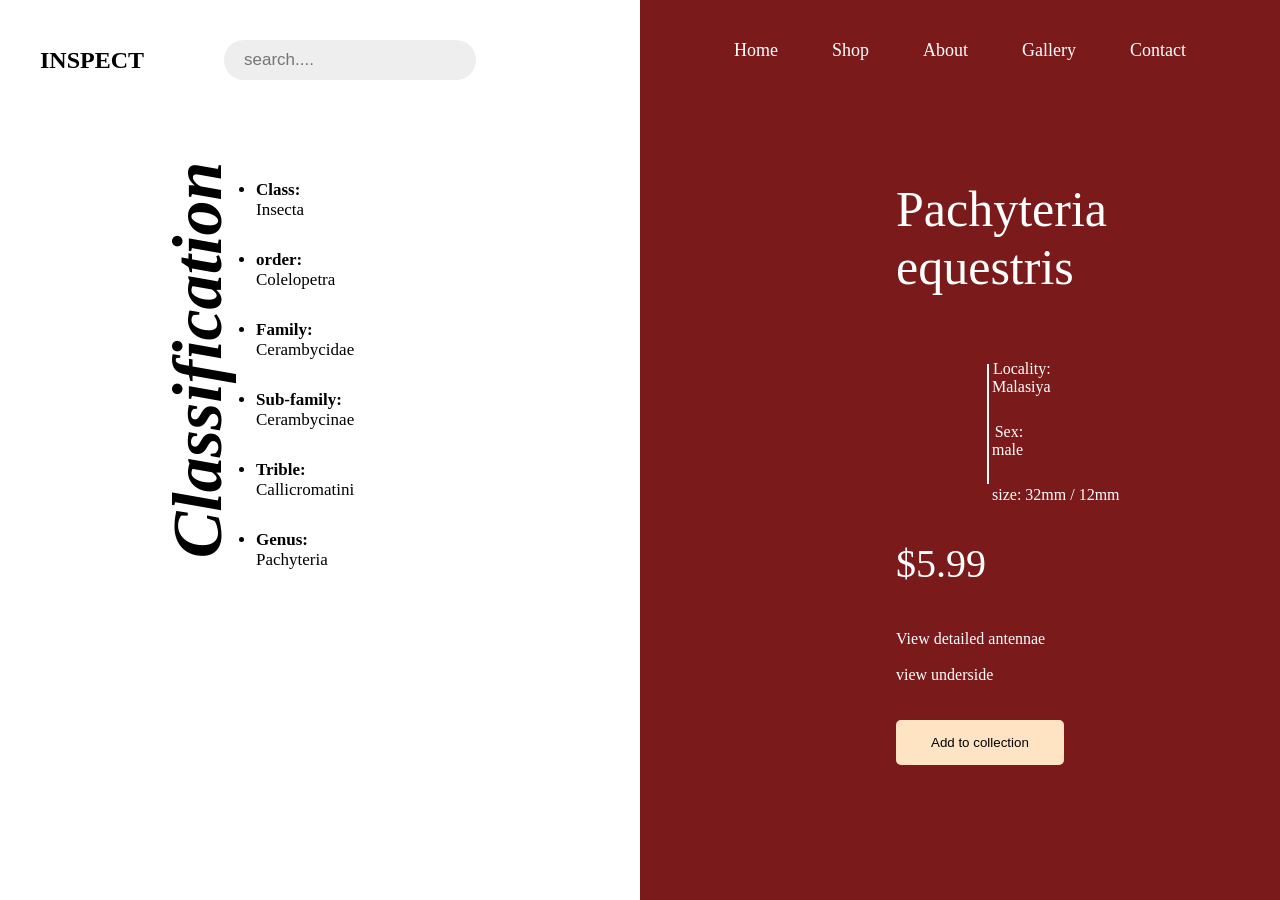
==== HARD/index.html @ 602a4f30 "first commit" ====
<!DOCTYPE html>
<html lang="en">
<head>
    <meta charset="UTF-8">
    <meta name="viewport" content="width=device-width, initial-scale=1.0">
    <title>Document</title>
    <link rel="stylesheet" href="https://cdnjs.cloudflare.com/ajax/libs/font-awesome/7.0.1/css/all.min.css" integrity="sha512-2SwdPD6INVrV/lHTZbO2nodKhrnDdJK9/kg2XD1r9uGqPo1cUbujc+IYdlYdEErWNu69gVcYgdxlmVmzTWnetw==" crossorigin="anonymous" referrerpolicy="no-referrer" />
    <link rel="stylesheet" href="style.css">
    <link
  href="https://cdn.jsdelivr.net/npm/remixicon@4.9.0/fonts/remixicon.css"
  rel="stylesheet"
/>
</head>
<body>
    <div id="main">
        <div class="container">
            <div class="left">
                <nav class="nav1">
                    <h2>INSPECT</h2>
                    <input class="search" type="text" placeholder="search....">
                </nav>
                <div class="content">
                    <h1>Classification</h1>
                    <ul>
                        <li>Class: <br> <span>Insecta</span></li>
                        <li>order: <br> <span>Colelopetra</span></li>
                        <li>Family: <br> <span>Cerambycidae</span></li>
                        <li>Sub-family: <br> <span>Cerambycinae</span></li>
                        <li>Trible: <br> <span>Callicromatini</span></li>
                        <li>Genus: <br> <span>Pachyteria</span></li>
                    </ul>
                </div>
            </div>
            
            <div class="right">
                <nav class="nav2">
                    <ul>
                        <li><a href="#">Home</a></li>
                        <li><a href="#">Shop</a></li>
                        <li><a href="#">About</a></li>
                        <li><a href="#">Gallery</a></li>
                        <li><a href="#">Contact</a></li>
                    </ul>
                </nav>
                <h1>Pachyteria <br> equestris</h1>
                <img src="https://i.pinimg.com/736x/d6/f8/4a/d6f84ab182d1fc9bb084d99dff8c2560.jpg" alt="">
                <div class="line"></div>
                
                 <h4 class="h-1"><i class="ri-map-pin-fill"></i> Locality: <br> Malasiya</h4>
                 <h4 class="h-2"><i class="fa-solid fa-mars"></i> Sex: <br> male</h4>
                 <h4 class="h-3"><i class="fa-solid fa-ruler-vertical"></i> size:  32mm / 12mm</h4>
                 <h2>$5.99</h2>
                 <p class="p1">View detailed antennae</p>
                 <p class="p2">view underside</p>
                 <button>Add to collection</button>
            </div>
            <img class="main-img" src="https://i.pinimg.com/736x/a4/e8/27/a4e82789c20b4d9cd4fd45c6af011ff9.jpg" alt="">
        </div>
    </div>
</body>
</html>
---- HARD/style.css ----
*{
    margin: 0;
    padding: 0;
    box-sizing: border-box;
}
html,body{
    height: 100%;
    width: 100%;
    background-color: lightgreen;
}
#main{
    height: 100%;
    width: 100%;
}
.container{
    height: 100%;
    width: 100%;
    display: flex;
}
.container .left{
    height: 100%;
    width: 50%;
    background-color: #fff;
    position: relative;
}
.container .left .nav1{
    display: flex;
    align-items: center;
    gap: 80px;
    padding: 40px;
}
.container .left .nav1 .search{
    padding: 10px 20px;
    border-radius: 20px;
    border: none;
    background-color: #eeeeee;
    font-size: 17px;
}
.content{
    position: absolute;
    position: relative;
}
.content h1{
    font-size: 70px;
    font-style: italic;
    transform: rotate(-90deg);
    position: absolute;
    margin-top: 200px;
}
.content ul {
    display: flex;
    flex-direction: column;
    gap: 30px;
    position: absolute;
    left: 40%;
    margin-top: 60px;
}
.content ul li {
    font-weight: bold;
    font-size: 17px;
}
.content ul li span{
    font-weight: 100;
}
.container .right{
    height: 100%;
    width: 50%;
    background-color: rgb(122, 26, 26);
    position: relative;
    color: #fff;
}
.container .right .nav2{
    padding: 40px;
}
.container .right .nav2 ul{
    display: flex;
    list-style: none;
    align-items: center;
    justify-content: space-evenly;
}
.nav2 ul li a{
    text-decoration: none;
    color: #fff;
    font-size: 18px;
    cursor: pointer;

}
.nav2 ul li a:hover{
    color: bisque;
    transition: all 0.5s ease;
}
.right img{
    height: 100px;
}
.right h1{
    color: #fff;
    font-size: 50px;
    position: absolute;
    top: 20%;
    left: 40%;
    font-weight: 100;
}
.right img{
    position: absolute;
    left: 40%;
    top: 40%;
}
.right .line{
    height: 1px;
    width: 120px;
    border: 1px solid #fff;
    position: absolute;
    top: 47%;
    left: 45%;
    transform: rotate(90deg);
}
.right .h-1{
    position: absolute;
    top: 40%;
    left: 55%;
    text-align: end;
    font-weight: 100;
}
.right .h-2{
    position: absolute;
    top: 47%;
    left: 55%;
    text-align: end;
    font-weight: 100;
}
.right .h-3{
    position: absolute;
    top: 54%;
    left: 55%;
    text-align: end;
    font-weight: 100;
}
.right h2{
    font-size: 40px;
    position: absolute;
    top: 60%;
    left: 40%;
    font-weight: 100;
}

.right .p1{
    position: absolute;
    top: 70%;
    left: 40%;
}
.right .p2{
    position: absolute;
    top: 74%;
    left: 40%;
}
.right button{
    padding: 15px 35px;
    background-color: bisque;
    color: black;
    border: none;
    border-radius: 5px;
    position: absolute;
    top: 80%;
    left: 40%;
    cursor: pointer;
    }
.right button:hover{
    color: bisque;
    background-color: #111;
    transition: all 0.5s ease;
}    
.container .main-img{
    position: absolute;
    left: 40%;
    top: 20%;
    height: 400px;
}
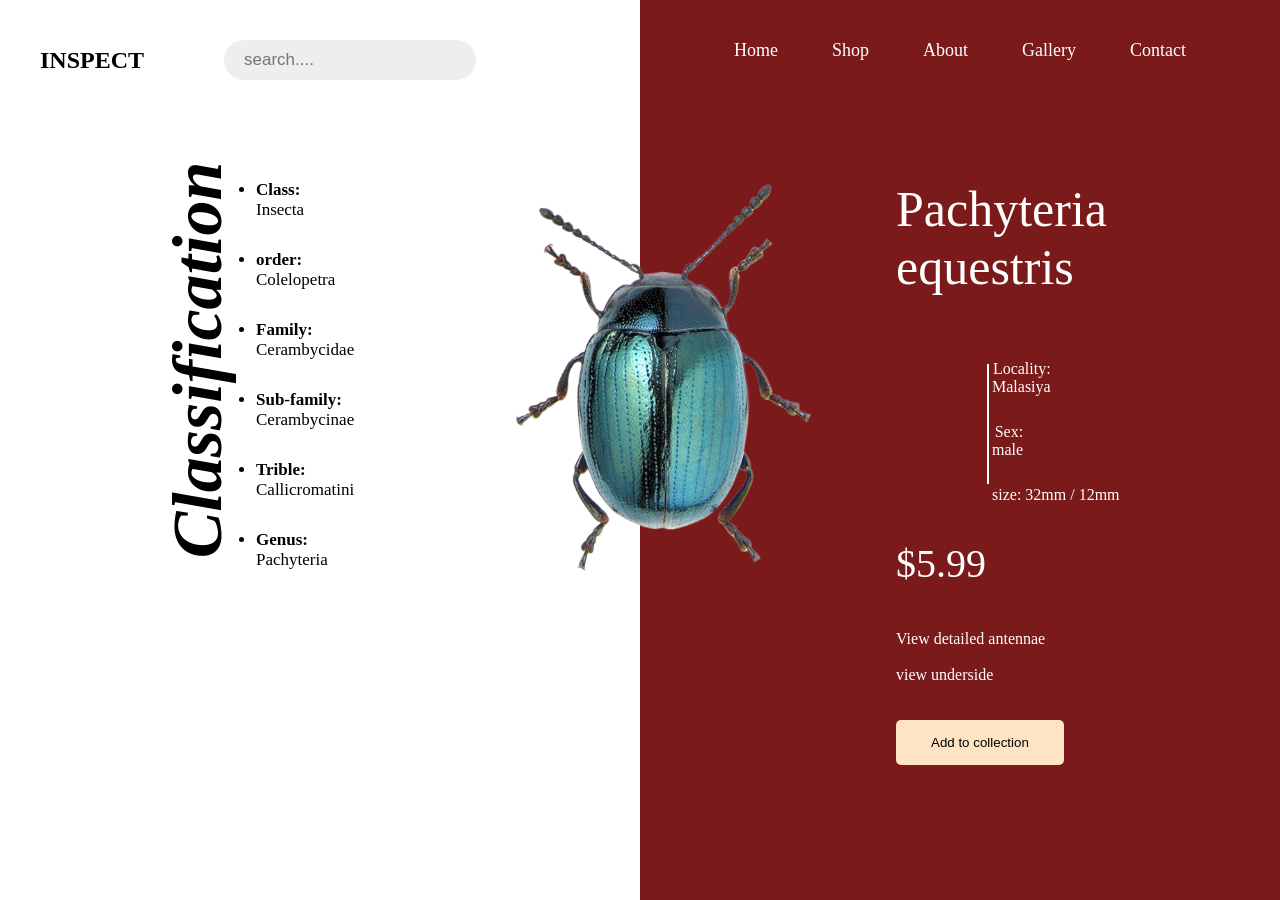
==== commit f3b35411: "message" ====
--- a/HARD/index.html
+++ b/HARD/index.html
@@ -54,7 +54,7 @@
                  <p class="p2">view underside</p>
                  <button>Add to collection</button>
             </div>
-            <img class="main-img" src="https://i.pinimg.com/736x/a4/e8/27/a4e82789c20b4d9cd4fd45c6af011ff9.jpg" alt="">
+            <img class="main-img" src="./main img.png" alt="">
         </div>
     </div>
 </body>
